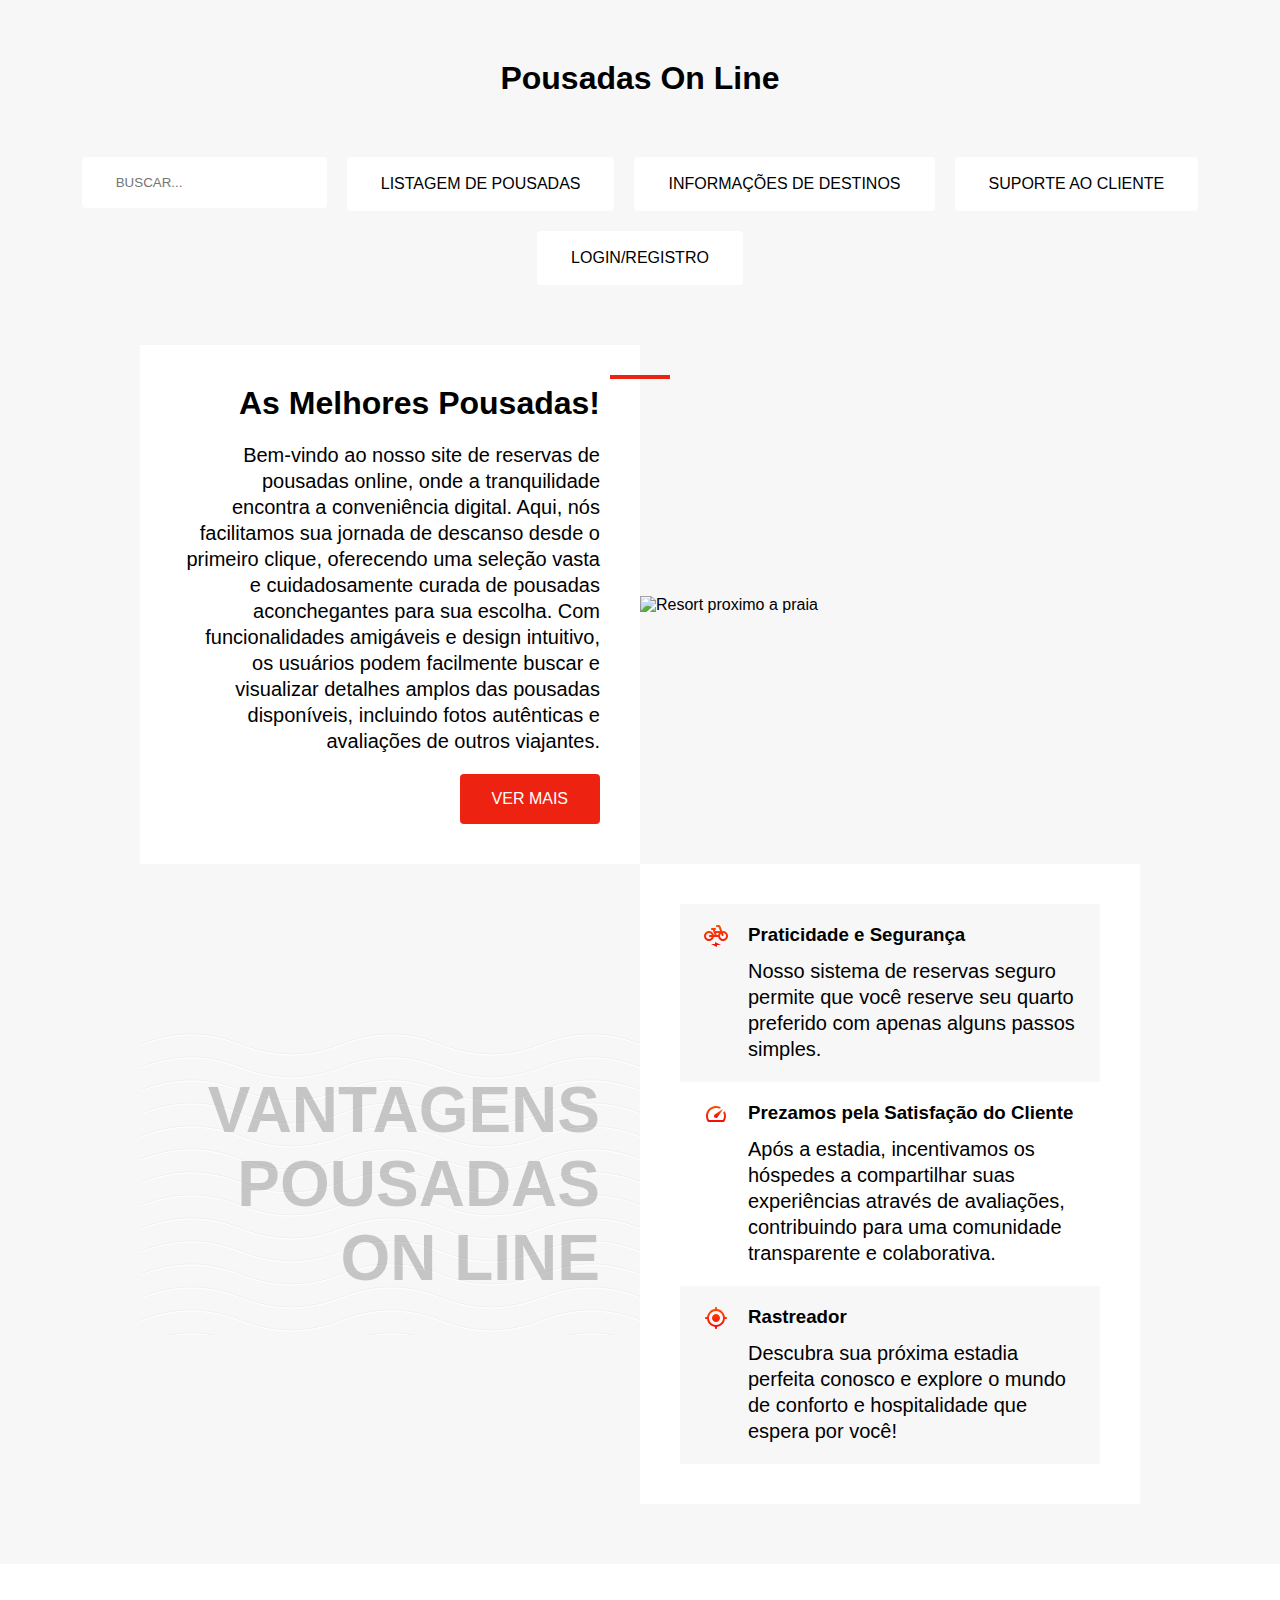
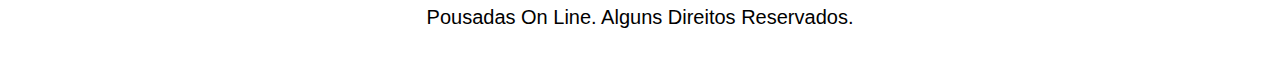
==== trabalho01/site-reserva-pousadas/index.html @ 9eda1145 "fim basico" ====
<!DOCTYPE html>
<html lang="en">
<head>
    <meta charset="UTF-8">
    <meta http-equiv="X-UA-Compatible" content="IE=edge">
    <meta name="viewport" content="width=device-width, initial-scale=1.0">
    <link rel="stylesheet" href="./style.css">
    <title>Pousadas On Line</title>
</head>
<body>
    
</body>
</html>

<body>
    <header class="header">
        <h1>Pousadas On Line</h1>

        <nav aria-label="primaria">
            <ul class="menu">
                <li style="display: block;"><input type="text" name="" id="busca" placeholder="Buscar..."></li>
                <li><a href="#">Listagem de Pousadas</a></li>
                <li><a href="#">Informações de Destinos</a></li>
                <li><a href="#">Suporte ao Cliente</a></li>
                <li><a href="#">Login/Registro</a></li>
            </ul>
        </nav>
    </header>

  <main>
    <article class="conteudo">
        <div class="introducao" aria-labelledby="label-introducao">

          <h1 id="label-introducao">As Melhores Pousadas!</h1>
          <p>Bem-vindo ao nosso site de reservas de pousadas online, onde a tranquilidade encontra a conveniência digital. Aqui, nós facilitamos sua jornada de descanso desde o primeiro clique, oferecendo uma seleção vasta e cuidadosamente curada de pousadas aconchegantes para sua escolha. Com funcionalidades amigáveis e design intuitivo, os usuários podem facilmente buscar e visualizar detalhes amplos das pousadas disponíveis, incluindo fotos autênticas e avaliações de outros viajantes.</p>
          <a class="botao" href="/">Ver Mais</a>
        </div>
        <img src="./img/resort_praia.jpg" alt="Resort proximo a praia">
    </article>

    <article class="conteudo" aria-labelledby="label-vantagens">
        <h2 class="subtitulo" id="label-vantagens">Vantagens Pousadas On Line</h2>
        <ul class="vantagens">
          <li class="vantagens-item">
            <img src="./img/eletrica.svg" alt="">
            <h3>Praticidade e Segurança</h3>
            <p>Nosso sistema de reservas seguro permite que você reserve seu quarto preferido com apenas alguns passos simples.</p>
          </li>
          <li class="vantagens-item">
            <img src="./img/velocidade.svg" alt="">
            <h3>Prezamos pela Satisfação do Cliente</h3>
            <p>Após a estadia, incentivamos os hóspedes a compartilhar suas experiências através de avaliações, contribuindo para uma comunidade transparente e colaborativa.</p>
          </li>
          <li class="vantagens-item">
            <img src="./img/rastreador.svg" alt="">
            <h3>Rastreador</h3>
            <p>Descubra sua próxima estadia perfeita conosco e explore o mundo de conforto e hospitalidade que espera por você!</p>
          </li>
        </ul>
    </article>
  </main>

  <footer class="rodape">
    <p>Pousadas On Line. Alguns Direitos Reservados.</p>
  </footer>
</body>

</html>
---- trabalho01/site-reserva-pousadas/style.css ----
body {
  font-family: Arial, Helvetica, sans-serif;
  margin: 0px;
  background: #f7f7f7;
  display: grid;
  gap: 60px;
  justify-items: center;
  margin-top: 60px;
}

img {
  max-width: 100%;
  display: block;
  align-self: center;
}

a {
  text-decoration: none;
}

ul{
    list-style: none;
    margin: 0px;
    padding: 0px; /* retirando as margens setadas automaticamente no ul */
}

p,
h1,
h2,
h3 {
  margin: 0px;
}

p {
  font-size: 1.25rem;
  line-height: 1.3;
}

.header{
    display: grid;
    justify-items: center;
    gap: 60px;
}

.menu {
  display: flex;
  flex-wrap: wrap;
  gap: 20px;
  justify-content: center;
}

.menu a {
    display: block;
  background: #ffffff;
  padding: 1rem 2rem;
  border-radius: 4px;
  color: #000000;
  text-transform: uppercase;
  border: 2px solid #ffffff;
}


.menu input {
    display: block;
  background: #ffffff;
  padding: 1rem 2rem;
  border-radius: 4px;
  color: #000000;
  text-transform: uppercase;
  border: 2px solid #ffffff;
}


/* para que a borda nao "salte" quando utilizar o hover adicionamos ela no elemento em questao (sem o hover) e colocamos na mesma cor do background original */
.menu a:hover{
    border: 2px solid #e21;
}

.conteudo {
  display: grid;
  grid-template-columns: 1fr 1fr;
  max-width: 1000px;
}

.introducao {
  background: #fff;
  padding: 40px;
  text-align: right;
  position: relative;
  display: grid;
  gap: 20px;
  align-content: center;
  justify-items: end;
}

.introducao h1{
    font-size: 2rem;
}

.introducao::before {
    content: "";
    width: 60px;
    height: 4px;
    background: #e21;
    position: absolute;
    top: 30px;
    right: -30px;
}

.botao {
  background: #e21;
  color: #fff;
  padding: 1rem 2rem;
  border-radius: 4px;
  text-transform: uppercase;
}

.botao:hover{
    background-color: #900;
}

.subtitulo {
  font-size: 4rem;
  text-transform: uppercase;
  color: rgba(0, 0, 0, 0.2);
  text-align: right;
  padding: 40px;
  align-self: center;
  background-image: url(img/onda.svg);
}

.vantagens {
  background: #fff;
  padding: 40px;
}

.vantagens-item {
  display: grid;
  grid-template-columns: auto 1fr;
  gap: 10px 20px;
  padding: 20px;
  border-left: 4px solid transparent;
}

.vantagens-item:nth-child(odd){
    background-color: #f7f7f7;
}

.vantagens-item:hover{
    border-left: 4px solid #e21;
}

.vantagens-item p {
  grid-column: 2;
}

.rodape {
  background: #fff;
  width: 100%;
  text-align: center;
  padding: 40px;
  box-sizing: border-box;
}

@media (max-width: 800px){
    .conteudo {
        grid-template-columns: 1fr;
      }

    .introducao::before {
        display: none;
    }

    .subtitulo {
        text-align: center;
      }
}

@media (max-width: 500px){
    .subtitulo{
        font-size: 1rem;
    }
}
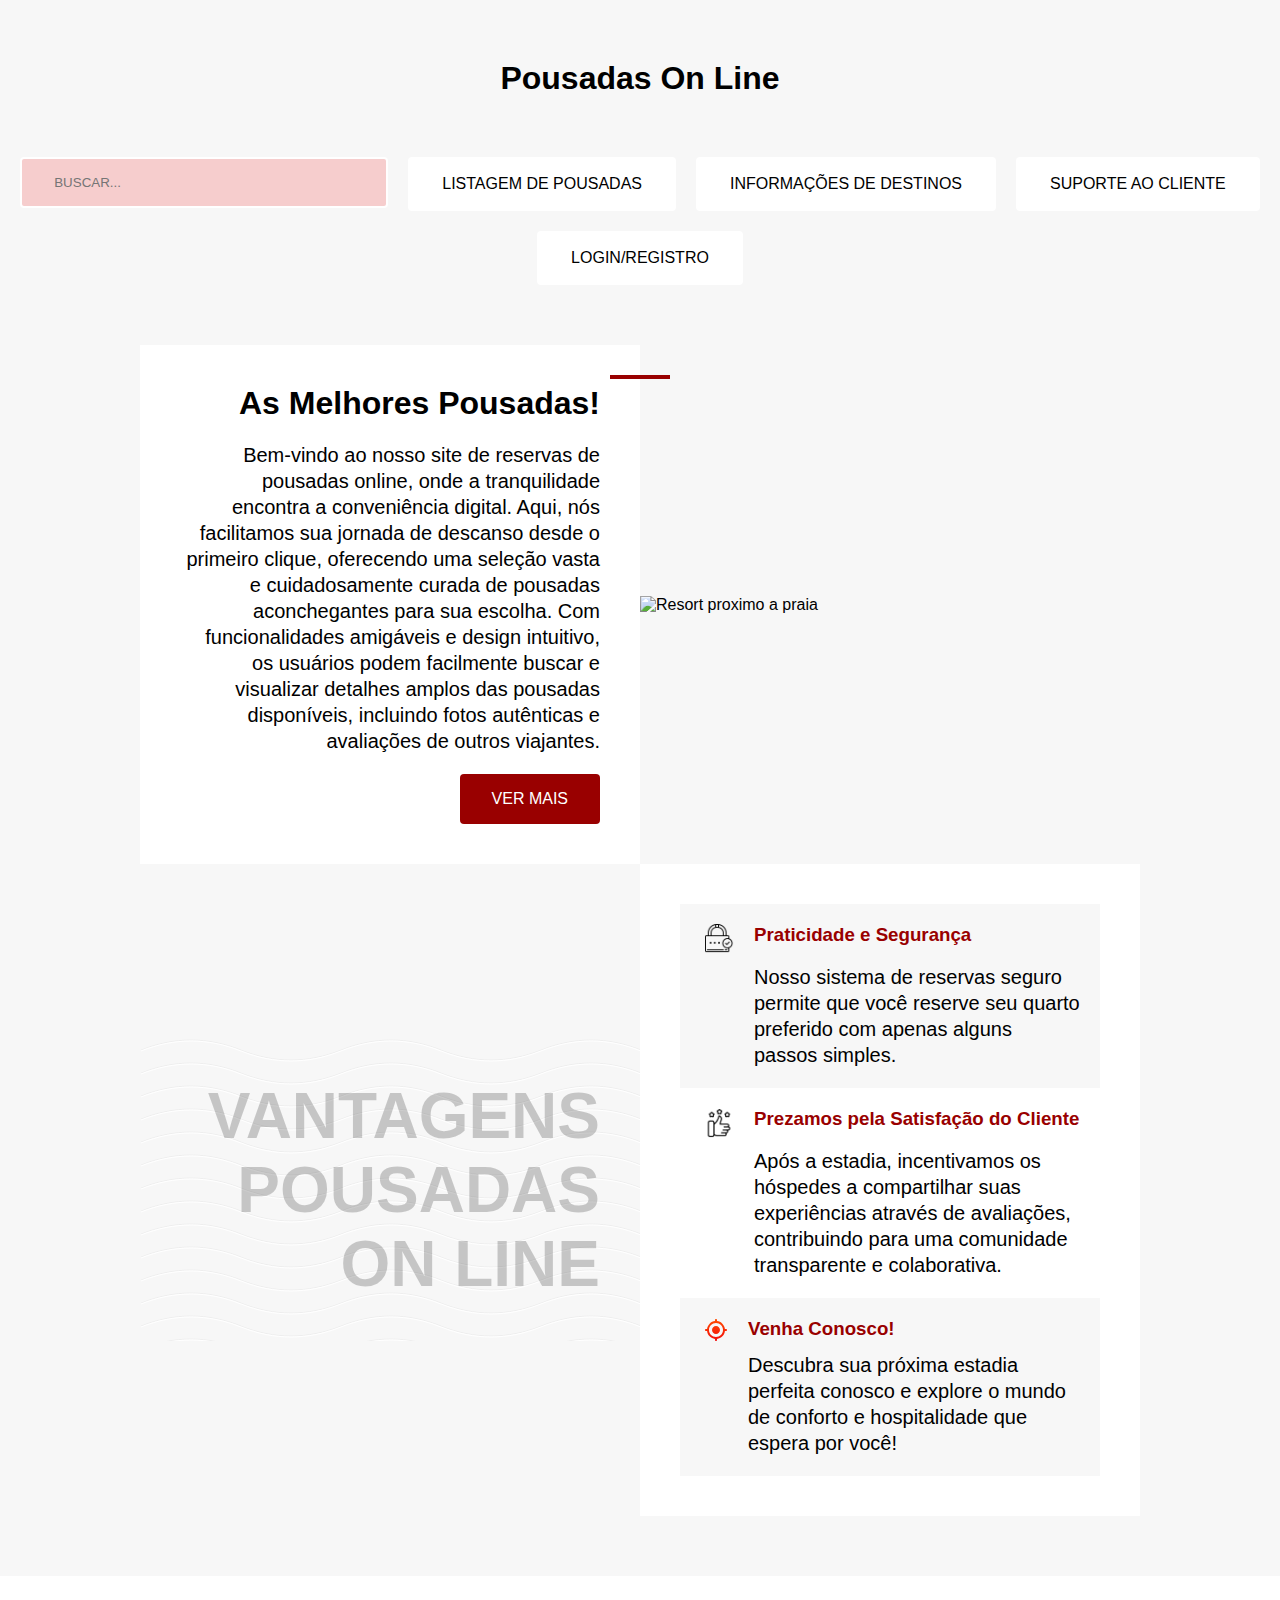
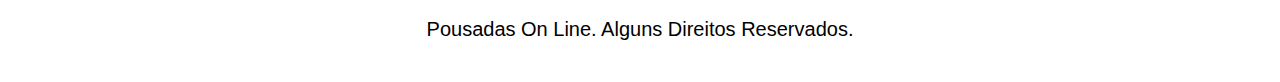
==== commit c86d8a18: "atualizacao" ====
--- a/trabalho01/site-reserva-pousadas/index.html
+++ b/trabalho01/site-reserva-pousadas/index.html
@@ -18,7 +18,7 @@
 
         <nav aria-label="primaria">
             <ul class="menu">
-                <li style="display: block;"><input type="text" name="" id="busca" placeholder="Buscar..."></li>
+                <li><input type="text" name="busca" id="busca" placeholder="Buscar..."></li>
                 <li><a href="#">Listagem de Pousadas</a></li>
                 <li><a href="#">Informações de Destinos</a></li>
                 <li><a href="#">Suporte ao Cliente</a></li>
@@ -42,18 +42,18 @@
         <h2 class="subtitulo" id="label-vantagens">Vantagens Pousadas On Line</h2>
         <ul class="vantagens">
           <li class="vantagens-item">
-            <img src="./img/eletrica.svg" alt="">
+            <img src="./img/icons8-security-64.png" alt="" width="30">
             <h3>Praticidade e Segurança</h3>
             <p>Nosso sistema de reservas seguro permite que você reserve seu quarto preferido com apenas alguns passos simples.</p>
           </li>
           <li class="vantagens-item">
-            <img src="./img/velocidade.svg" alt="">
+            <img src="./img/icons8-satisfaction-66.png" alt="" width="30">
             <h3>Prezamos pela Satisfação do Cliente</h3>
             <p>Após a estadia, incentivamos os hóspedes a compartilhar suas experiências através de avaliações, contribuindo para uma comunidade transparente e colaborativa.</p>
           </li>
           <li class="vantagens-item">
             <img src="./img/rastreador.svg" alt="">
-            <h3>Rastreador</h3>
+            <h3>Venha Conosco!</h3>
             <p>Descubra sua próxima estadia perfeita conosco e explore o mundo de conforto e hospitalidade que espera por você!</p>
           </li>
         </ul>
--- a/trabalho01/site-reserva-pousadas/style.css
+++ b/trabalho01/site-reserva-pousadas/style.css
@@ -62,7 +62,8 @@
 
 .menu input {
     display: block;
-  background: #ffffff;
+    width: 300px;
+  background: #f5b3b39d;
   padding: 1rem 2rem;
   border-radius: 4px;
   color: #000000;
@@ -101,14 +102,14 @@
     content: "";
     width: 60px;
     height: 4px;
-    background: #e21;
+    background: #900;
     position: absolute;
     top: 30px;
     right: -30px;
 }
 
 .botao {
-  background: #e21;
+  background: #900;
   color: #fff;
   padding: 1rem 2rem;
   border-radius: 4px;
@@ -116,7 +117,7 @@
 }
 
 .botao:hover{
-    background-color: #900;
+    background-color: #e21;
 }
 
 .subtitulo {
@@ -142,12 +143,16 @@
   border-left: 4px solid transparent;
 }
 
+.vantagens-item h3{
+    color: #900;
+}
+
 .vantagens-item:nth-child(odd){
     background-color: #f7f7f7;
 }
 
 .vantagens-item:hover{
-    border-left: 4px solid #e21;
+    border-left: 4px solid #900;
 }
 
 .vantagens-item p {
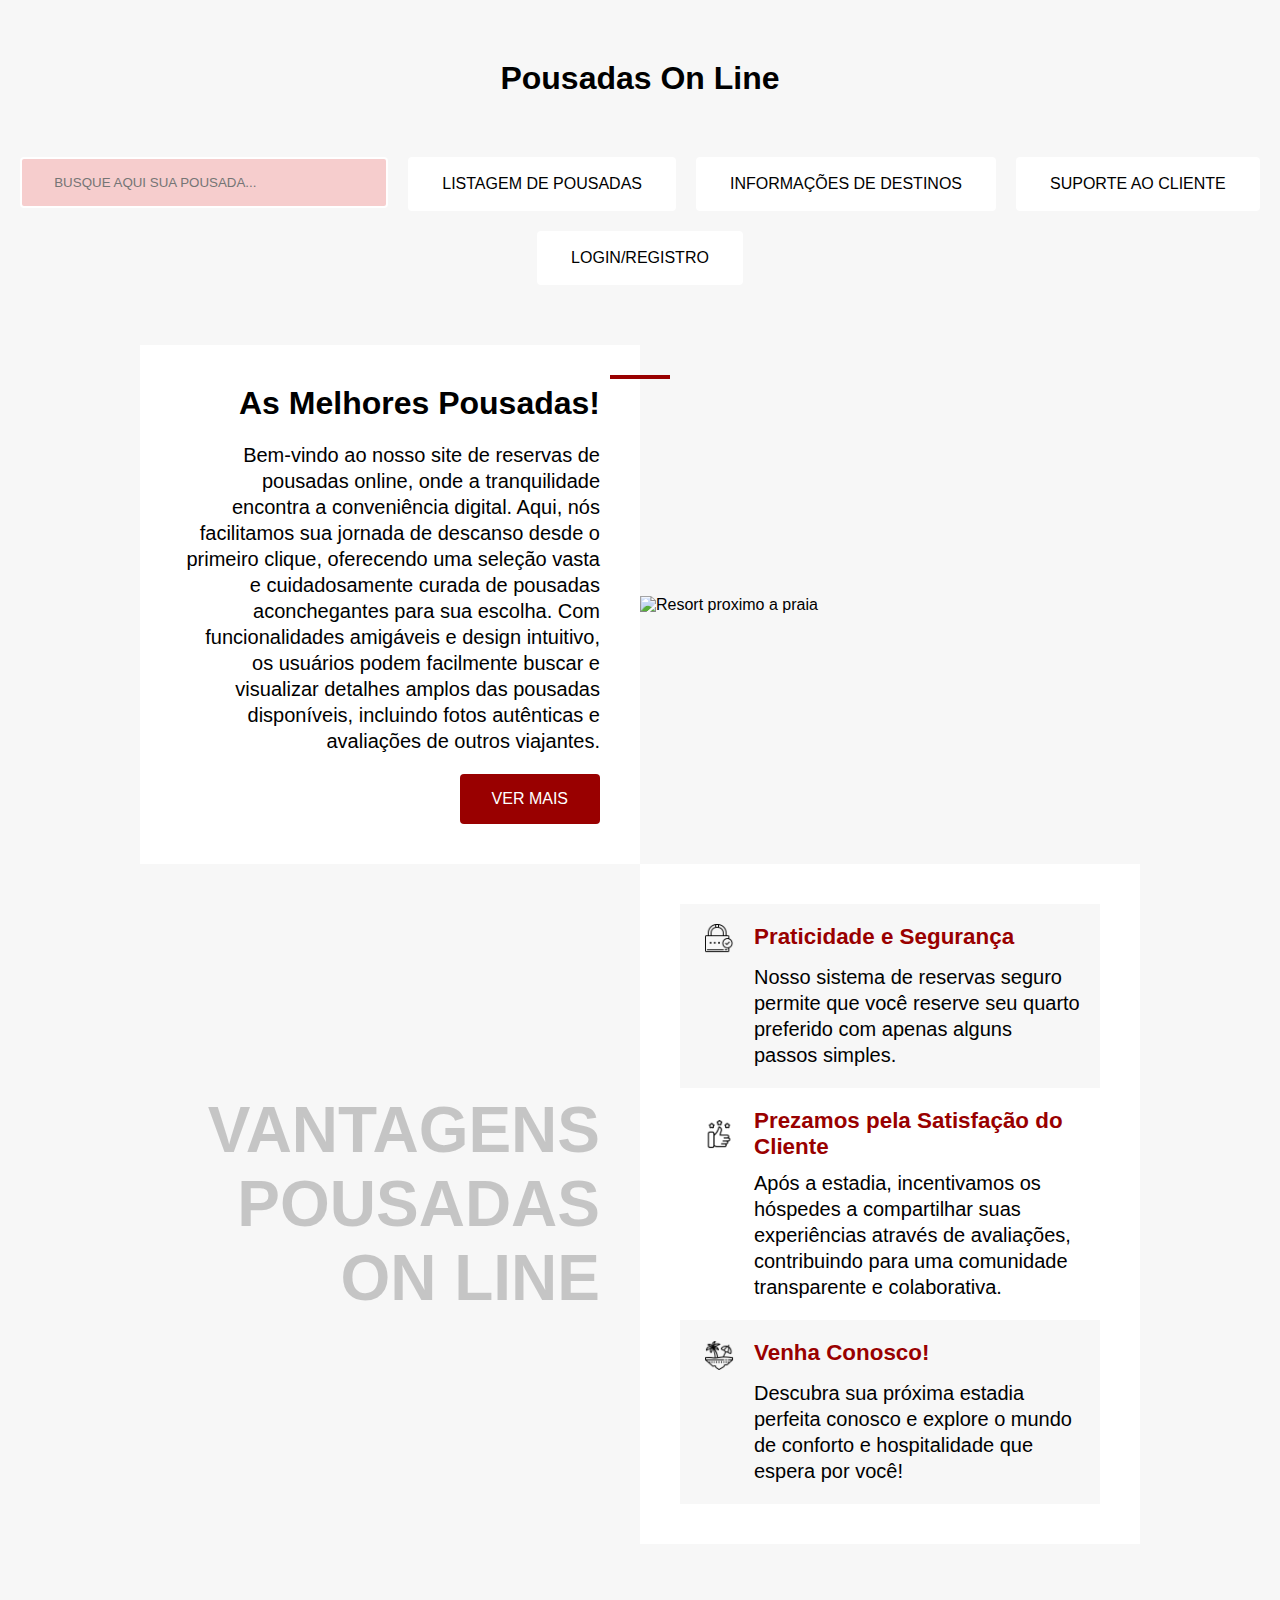
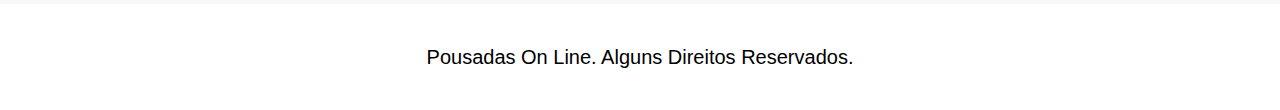
==== commit 2724eaec: "versao para apresentacao numero 1" ====
--- a/trabalho01/site-reserva-pousadas/index.html
+++ b/trabalho01/site-reserva-pousadas/index.html
@@ -4,7 +4,7 @@
     <meta charset="UTF-8">
     <meta http-equiv="X-UA-Compatible" content="IE=edge">
     <meta name="viewport" content="width=device-width, initial-scale=1.0">
-    <link rel="stylesheet" href="./style.css">
+    <link rel="stylesheet" href="./estilos/style.css">
     <title>Pousadas On Line</title>
 </head>
 <body>
@@ -18,7 +18,7 @@
 
         <nav aria-label="primaria">
             <ul class="menu">
-                <li><input type="text" name="busca" id="busca" placeholder="Buscar..."></li>
+                <li><input type="text" name="busca" id="busca" placeholder="Busque aqui sua pousada..."></li>
                 <li><a href="#">Listagem de Pousadas</a></li>
                 <li><a href="#">Informações de Destinos</a></li>
                 <li><a href="#">Suporte ao Cliente</a></li>
@@ -52,7 +52,7 @@
             <p>Após a estadia, incentivamos os hóspedes a compartilhar suas experiências através de avaliações, contribuindo para uma comunidade transparente e colaborativa.</p>
           </li>
           <li class="vantagens-item">
-            <img src="./img/rastreador.svg" alt="">
+            <img src="./img/icons8-floating-island-beach-64.png" alt="" width="30">
             <h3>Venha Conosco!</h3>
             <p>Descubra sua próxima estadia perfeita conosco e explore o mundo de conforto e hospitalidade que espera por você!</p>
           </li>
--- a/trabalho01/site-reserva-pousadas/estilos/style.css
+++ b/trabalho01/site-reserva-pousadas/estilos/style.css
@@ -0,0 +1,198 @@
+body {
+  font-family: Arial, Helvetica, sans-serif;
+  margin: 0px;
+  background: #f7f7f7;
+  display: grid;
+  gap: 60px;
+  justify-items: center;
+  margin-top: 60px;
+}
+
+img {
+  max-width: 100%;
+  display: block;
+  align-self: center;
+}
+
+a {
+  text-decoration: none;
+}
+
+ul{
+    list-style: none;
+    margin: 0px;
+    padding: 0px; /* retirando as margens setadas automaticamente no ul */
+}
+
+p,
+h1,
+h2,
+h3 {
+  margin: 0px;
+}
+
+p {
+  font-size: 1.25rem;
+  line-height: 1.3;
+}
+
+.header{
+    display: grid;
+    justify-items: center;
+    gap: 60px;
+}
+
+.menu {
+  display: flex;
+  flex-wrap: wrap;
+  gap: 20px;
+  justify-content: center;
+}
+
+.menu a {
+    display: block;
+  background: #ffffff;
+  padding: 1rem 2rem;
+  border-radius: 4px;
+  color: #000000;
+  text-transform: uppercase;
+  border: 2px solid #ffffff;
+}
+
+
+.menu input {
+    display: block;
+    width: 300px;
+  background: #f5b3b39d;
+  padding: 1rem 2rem;
+  border-radius: 4px;
+  color: #000000;
+  text-transform: uppercase;
+  border: 2px solid #ffffff;
+}
+
+
+/* para que a borda nao "salte" quando utilizar o hover adicionamos ela no elemento em questao (sem o hover) e colocamos na mesma cor do background original */
+.menu a:hover{
+    border: 2px solid #e21;
+}
+
+.conteudo {
+  display: grid;
+  grid-template-columns: 1fr 1fr;
+  max-width: 1000px;
+}
+
+.introducao {
+  background: #fff;
+  padding: 40px;
+  text-align: right;
+  position: relative;
+  display: grid;
+  gap: 20px;
+  align-content: center;
+  justify-items: end;
+}
+
+.introducao h1{
+    font-size: 2rem;
+}
+
+.introducao::before {
+    content: "";
+    width: 60px;
+    height: 4px;
+    background: #900;
+    position: absolute;
+    top: 30px;
+    right: -30px;
+}
+
+.botao {
+  background: #900;
+  color: #fff;
+  padding: 1rem 2rem;
+  border-radius: 4px;
+  text-transform: uppercase;
+}
+
+.botao:hover{
+    background-color: #e21;
+}
+
+.subtitulo {
+  font-size: 4rem;
+  text-transform: uppercase;
+  color: rgba(0, 0, 0, 0.2);
+  text-align: right;
+  padding: 40px;
+  align-self: center;
+  background-image: url(img/onda.svg);
+}
+
+.vantagens {
+  background: #fff;
+  padding: 40px;
+}
+
+.vantagens-item {
+  display: grid;
+  grid-template-columns: auto 1fr;
+  gap: 10px 20px;
+  padding: 20px;
+  border-left: 4px solid transparent;
+}
+
+.vantagens-item h3{
+    color: #900;
+    font-size: 1.4em;
+}
+
+.vantagens-item:nth-child(odd){
+    background-color: #f7f7f7;
+}
+
+.vantagens-item:hover{
+    border-left: 4px solid #900;
+}
+
+.vantagens-item p {
+  grid-column: 2;
+}
+
+.rodape {
+  background: #fff;
+  width: 100%;
+  text-align: center;
+  padding: 40px;
+  box-sizing: border-box;
+}
+
+@media (max-width: 800px){
+    .menu{
+        display: block;
+        text-align: center;
+    }
+
+    input{
+        text-align: center;
+    }
+    
+    .conteudo {
+        grid-template-columns: 1fr;
+      }
+
+    .introducao::before {
+        display: none;
+    }
+
+    .subtitulo {
+        text-align: center;
+      }
+}
+
+@media (max-width: 500px){
+    .subtitulo{
+        font-size: 1rem;
+    }
+}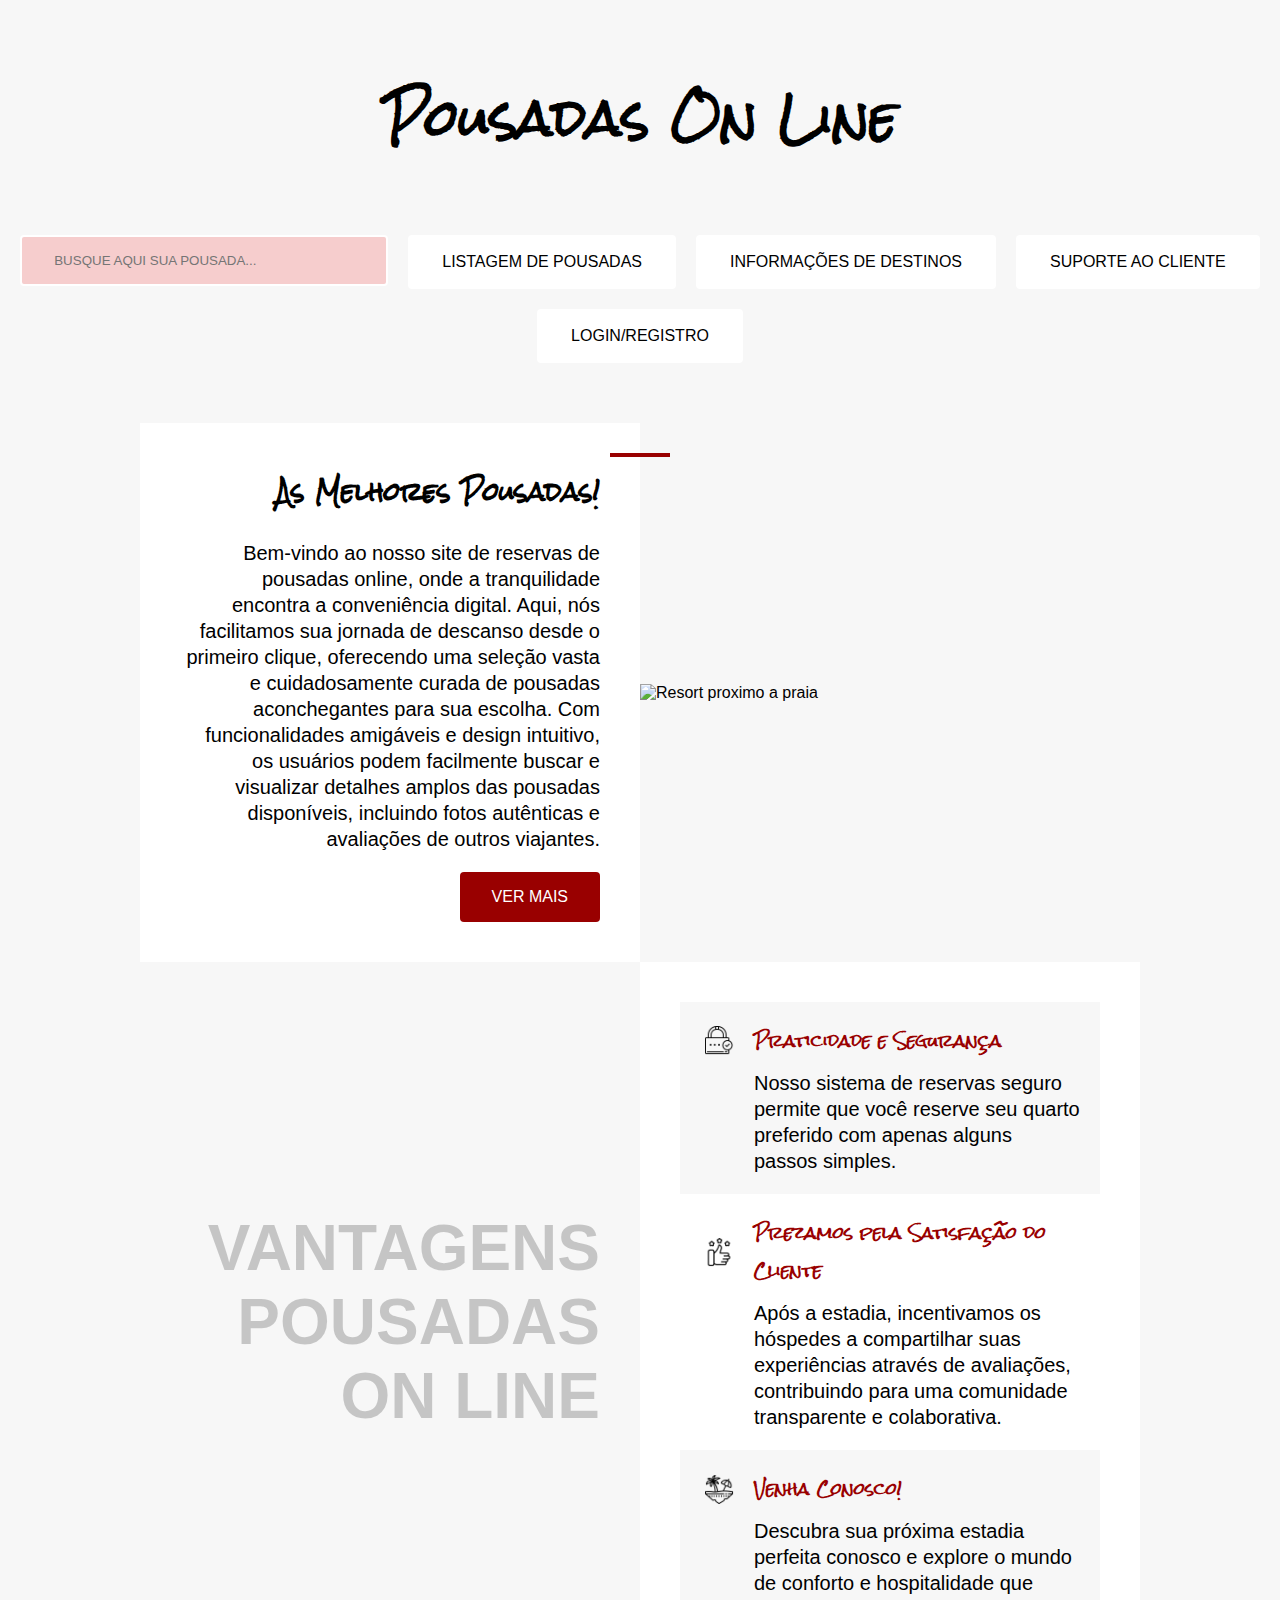
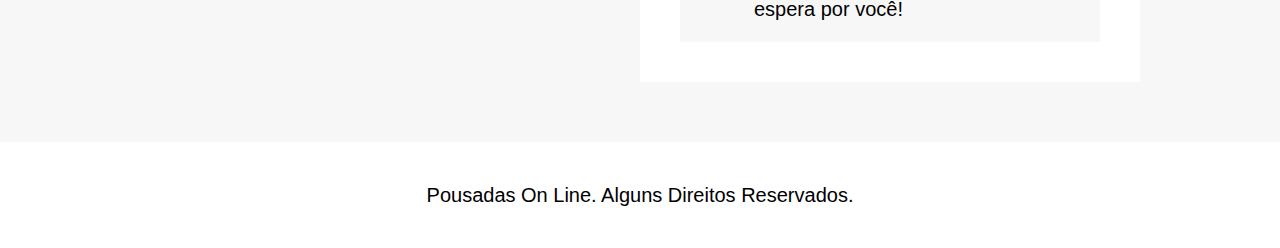
==== commit 57cfa0ce: "Update index.html" ====
--- a/trabalho01/site-reserva-pousadas/index.html
+++ b/trabalho01/site-reserva-pousadas/index.html
@@ -1,5 +1,5 @@
 <!DOCTYPE html>
-<html lang="en">
+<html lang="pt-br">
 <head>
     <meta charset="UTF-8">
     <meta http-equiv="X-UA-Compatible" content="IE=edge">
--- a/trabalho01/site-reserva-pousadas/estilos/style.css
+++ b/trabalho01/site-reserva-pousadas/estilos/style.css
@@ -1,3 +1,10 @@
+@charset "UTF-8";
+
+@font-face {
+    font-family: RockSalt;
+    src: url(../fonts/RockSalt-Regular.ttf);
+}
+
 body {
   font-family: Arial, Helvetica, sans-serif;
   margin: 0px;
@@ -40,6 +47,11 @@
     display: grid;
     justify-items: center;
     gap: 60px;
+}
+
+.header h1{
+    font-family: RockSalt;
+    font-size: 3rem;
 }
 
 .menu {
@@ -95,7 +107,8 @@
 }
 
 .introducao h1{
-    font-size: 2rem;
+    font-size: 1.5rem;
+    font-family: RockSalt;
 }
 
 .introducao::before {
@@ -145,7 +158,8 @@
 
 .vantagens-item h3{
     color: #900;
-    font-size: 1.4em;
+    font-size: 1em;
+    font-family: RockSalt;
 }
 
 .vantagens-item:nth-child(odd){
@@ -169,6 +183,9 @@
 }
 
 @media (max-width: 800px){
+    .header h1{
+        font-size: 2rem;
+    }
     .menu{
         display: block;
         text-align: center;
@@ -177,7 +194,7 @@
     input{
         text-align: center;
     }
-    
+
     .conteudo {
         grid-template-columns: 1fr;
       }
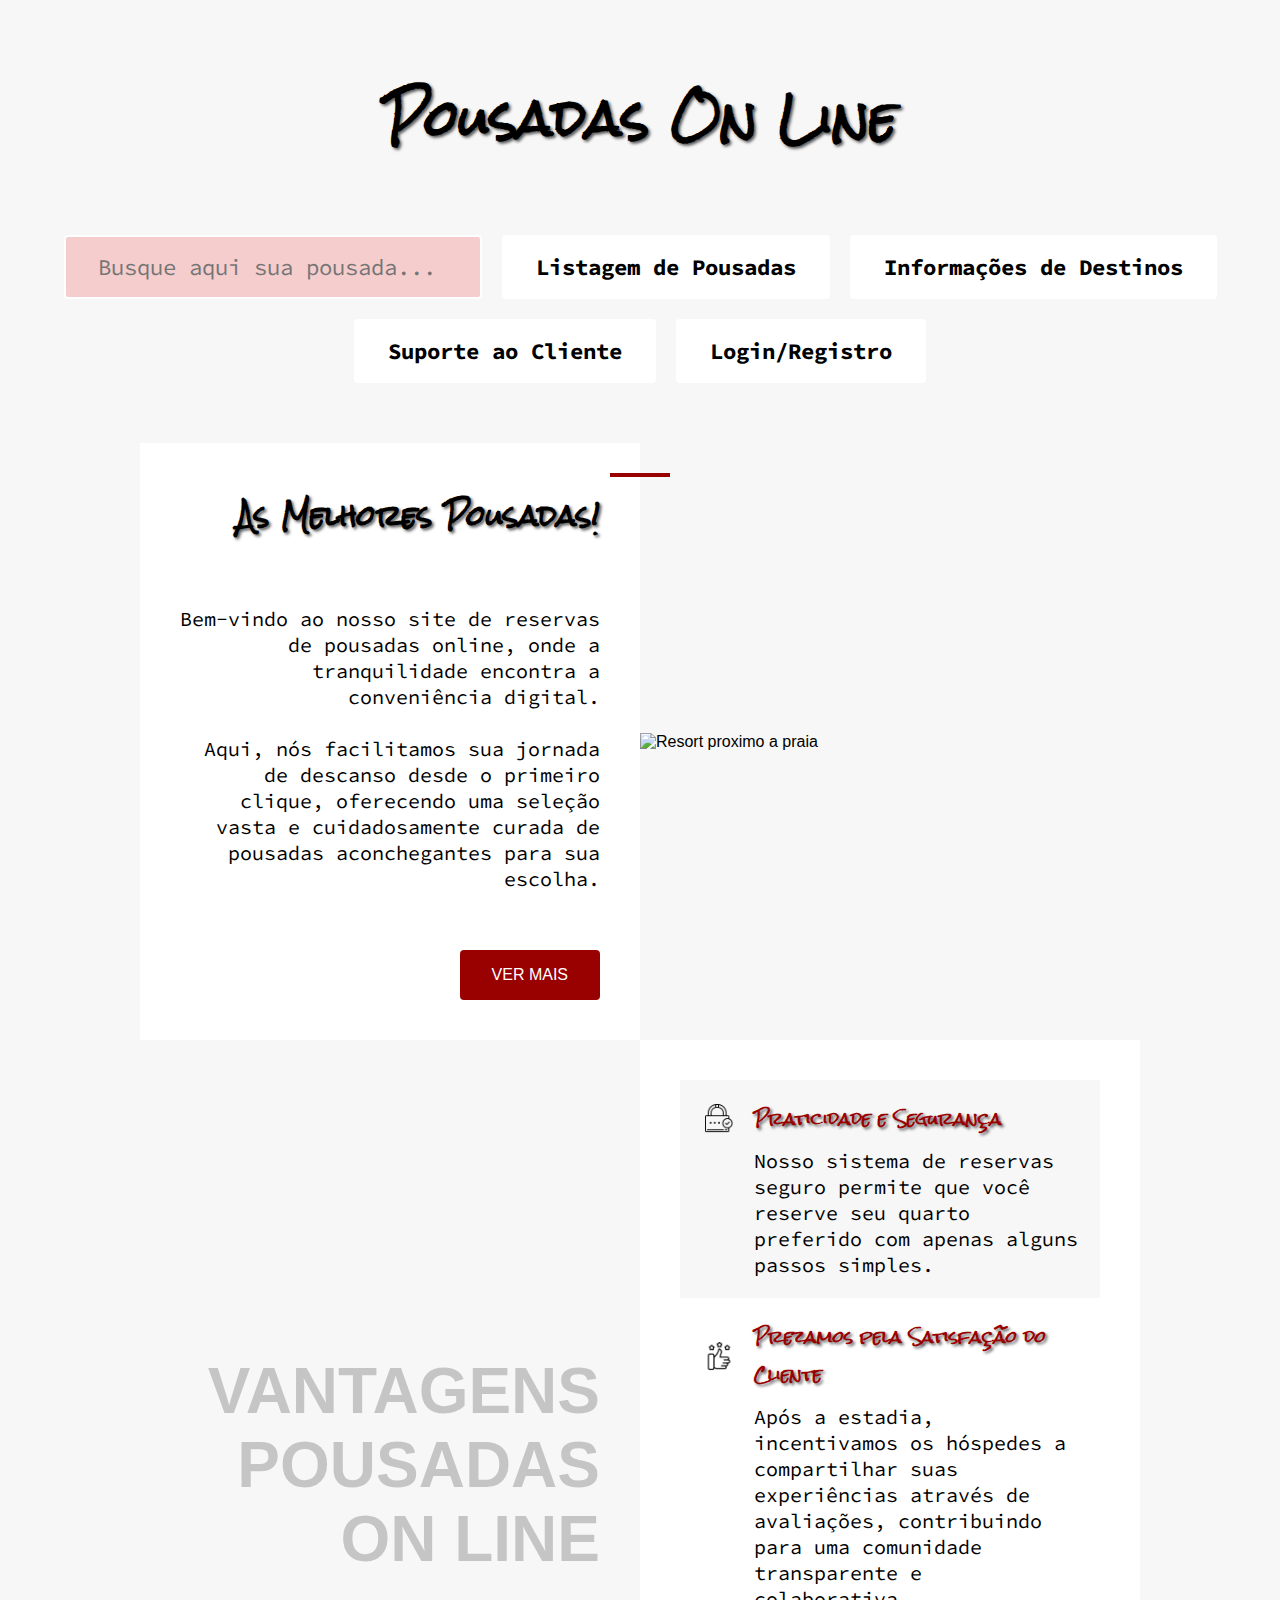
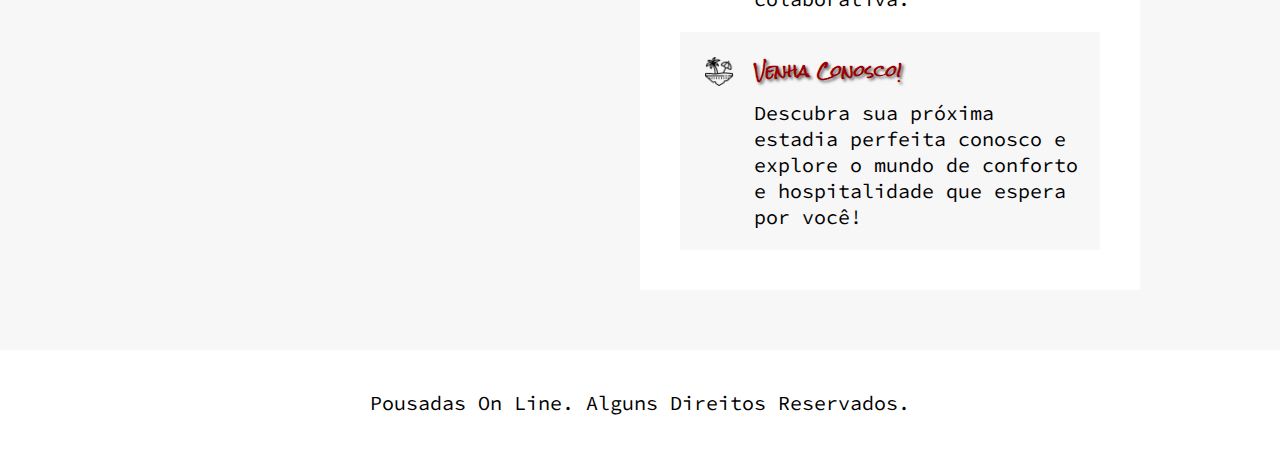
==== commit 76044334: "atualizacao site pousadas 1" ====
--- a/trabalho01/site-reserva-pousadas/index.html
+++ b/trabalho01/site-reserva-pousadas/index.html
@@ -31,8 +31,8 @@
     <article class="conteudo">
         <div class="introducao" aria-labelledby="label-introducao">
 
-          <h1 id="label-introducao">As Melhores Pousadas!</h1>
-          <p>Bem-vindo ao nosso site de reservas de pousadas online, onde a tranquilidade encontra a conveniência digital. Aqui, nós facilitamos sua jornada de descanso desde o primeiro clique, oferecendo uma seleção vasta e cuidadosamente curada de pousadas aconchegantes para sua escolha. Com funcionalidades amigáveis e design intuitivo, os usuários podem facilmente buscar e visualizar detalhes amplos das pousadas disponíveis, incluindo fotos autênticas e avaliações de outros viajantes.</p>
+          <h1 id="label-introducao">As Melhores Pousadas!</h1><br>
+          <p>Bem-vindo ao nosso site de reservas de pousadas online, onde a tranquilidade encontra a conveniência digital. <br><br>Aqui, nós facilitamos sua jornada de descanso desde o primeiro clique, oferecendo uma seleção vasta e cuidadosamente curada de pousadas aconchegantes para sua escolha.</p><br>
           <a class="botao" href="/">Ver Mais</a>
         </div>
         <img src="./img/resort_praia.jpg" alt="Resort proximo a praia">
--- a/trabalho01/site-reserva-pousadas/estilos/style.css
+++ b/trabalho01/site-reserva-pousadas/estilos/style.css
@@ -3,6 +3,11 @@
 @font-face {
     font-family: RockSalt;
     src: url(../fonts/RockSalt-Regular.ttf);
+}
+
+@font-face {
+    font-family: SourceCodePro;
+    src: url(../fonts/SourceCodePro-VariableFont_wght.ttf);
 }
 
 body {
@@ -41,6 +46,7 @@
 p {
   font-size: 1.25rem;
   line-height: 1.3;
+  font-family: SourceCodePro, Arial, Helvetica, sans-serif;
 }
 
 .header{
@@ -50,14 +56,16 @@
 }
 
 .header h1{
-    font-family: RockSalt;
+    font-family: RockSalt, Arial, Helvetica, sans-serif;
     font-size: 3rem;
+    text-shadow: 2px 2px 3px rgba(0, 0, 0, 0.637);
 }
 
 .menu {
   display: flex;
   flex-wrap: wrap;
   gap: 20px;
+  font-family: SourceCodePro, Arial, Helvetica, sans-serif;
   justify-content: center;
 }
 
@@ -65,28 +73,32 @@
     display: block;
   background: #ffffff;
   padding: 1rem 2rem;
+  font-size: 1.4rem;
   border-radius: 4px;
   color: #000000;
-  text-transform: uppercase;
+  font-weight: bold;
+  /* text-transform: uppercase; */
   border: 2px solid #ffffff;
 }
 
 
 .menu input {
     display: block;
-    width: 300px;
+    width: 350px;
   background: #f5b3b39d;
+  font-family: SourceCodePro, Arial, Helvetica, sans-serif;
   padding: 1rem 2rem;
+  font-size: 1.4rem;
   border-radius: 4px;
   color: #000000;
-  text-transform: uppercase;
+  /* text-transform: uppercase; */
   border: 2px solid #ffffff;
 }
 
 
 /* para que a borda nao "salte" quando utilizar o hover adicionamos ela no elemento em questao (sem o hover) e colocamos na mesma cor do background original */
 .menu a:hover{
-    border: 2px solid #e21;
+    border: 2px solid rgba(238, 35, 17, 0.459);
 }
 
 .conteudo {
@@ -107,8 +119,9 @@
 }
 
 .introducao h1{
-    font-size: 1.5rem;
+    font-size: 1.7rem;
     font-family: RockSalt;
+    text-shadow: 2px 2px 3px rgba(0, 0, 0, 0.637);
 }
 
 .introducao::before {
@@ -160,6 +173,7 @@
     color: #900;
     font-size: 1em;
     font-family: RockSalt;
+    text-shadow: 2px 2px 3px rgba(0, 0, 0, 0.637);
 }
 
 .vantagens-item:nth-child(odd){
@@ -167,7 +181,7 @@
 }
 
 .vantagens-item:hover{
-    border-left: 4px solid #900;
+    border-left: 4px solid rgba(238, 35, 17, 0.459);;
 }
 
 .vantagens-item p {
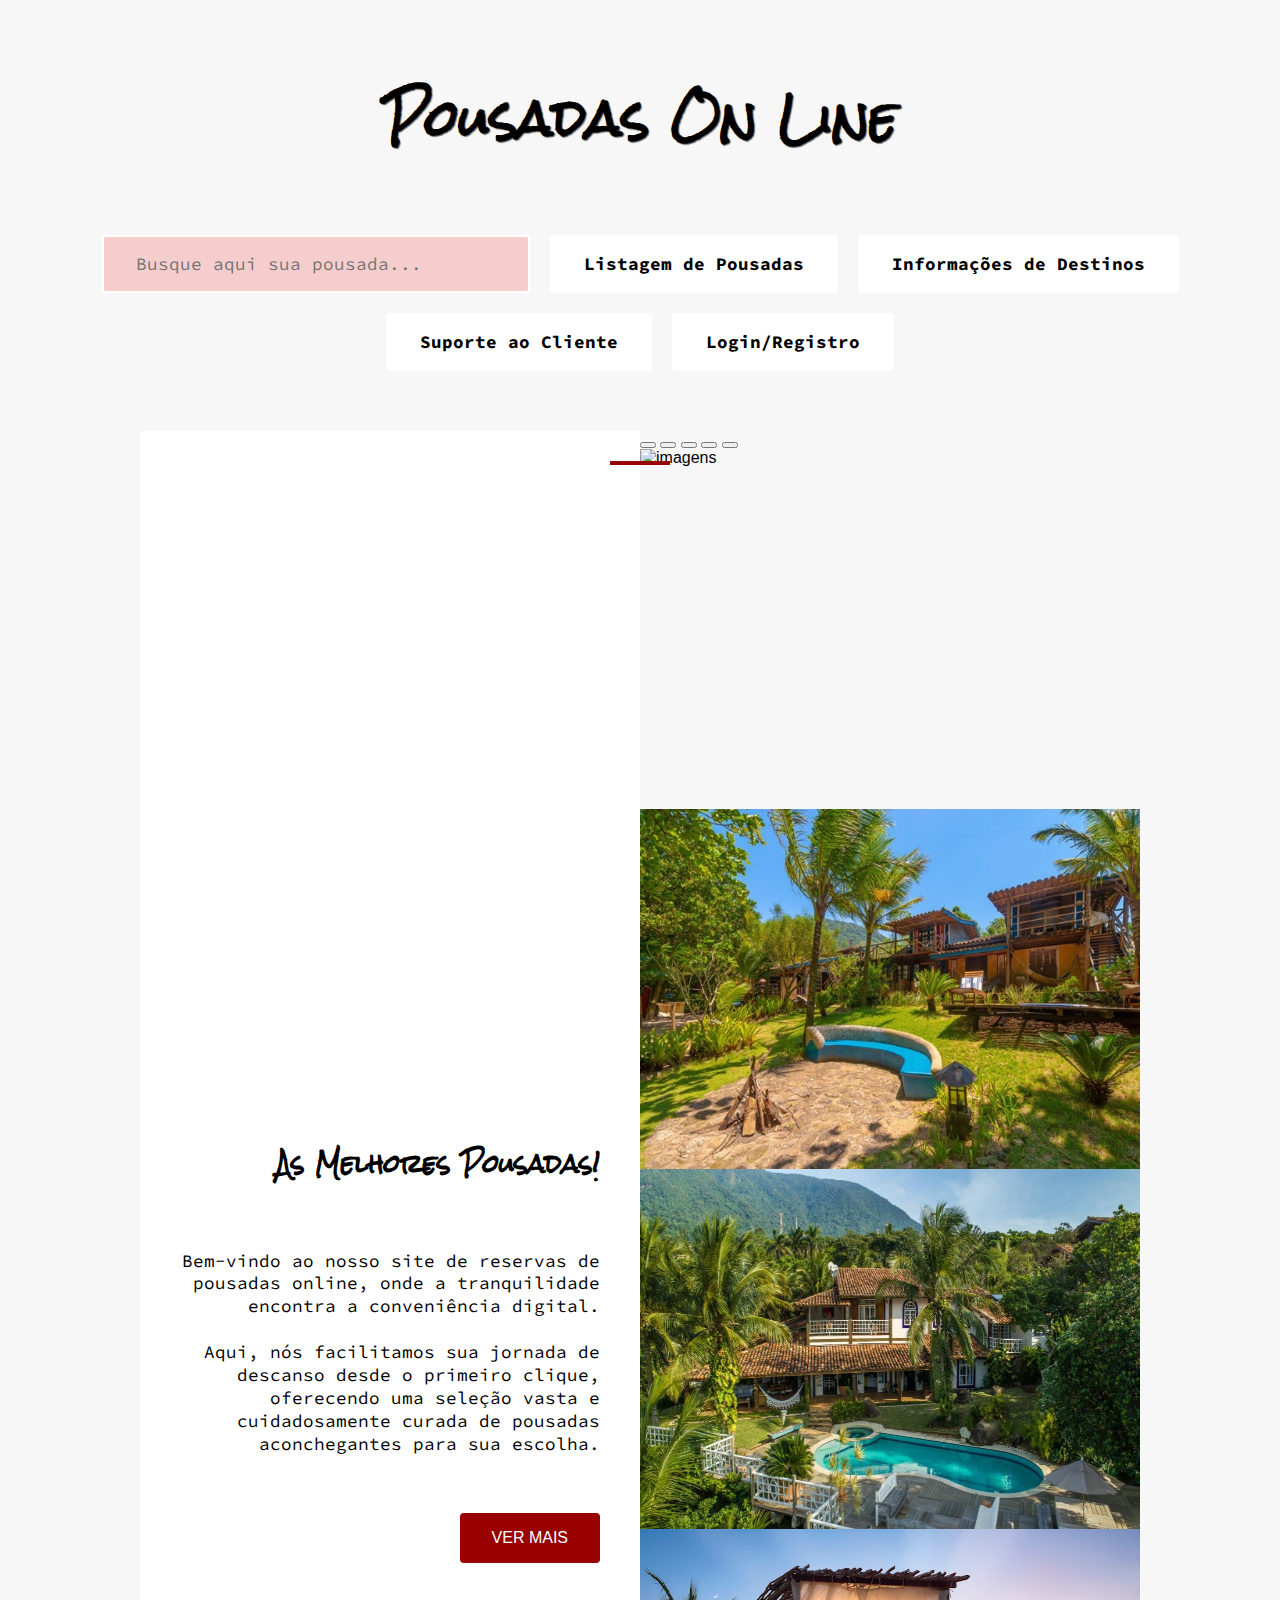
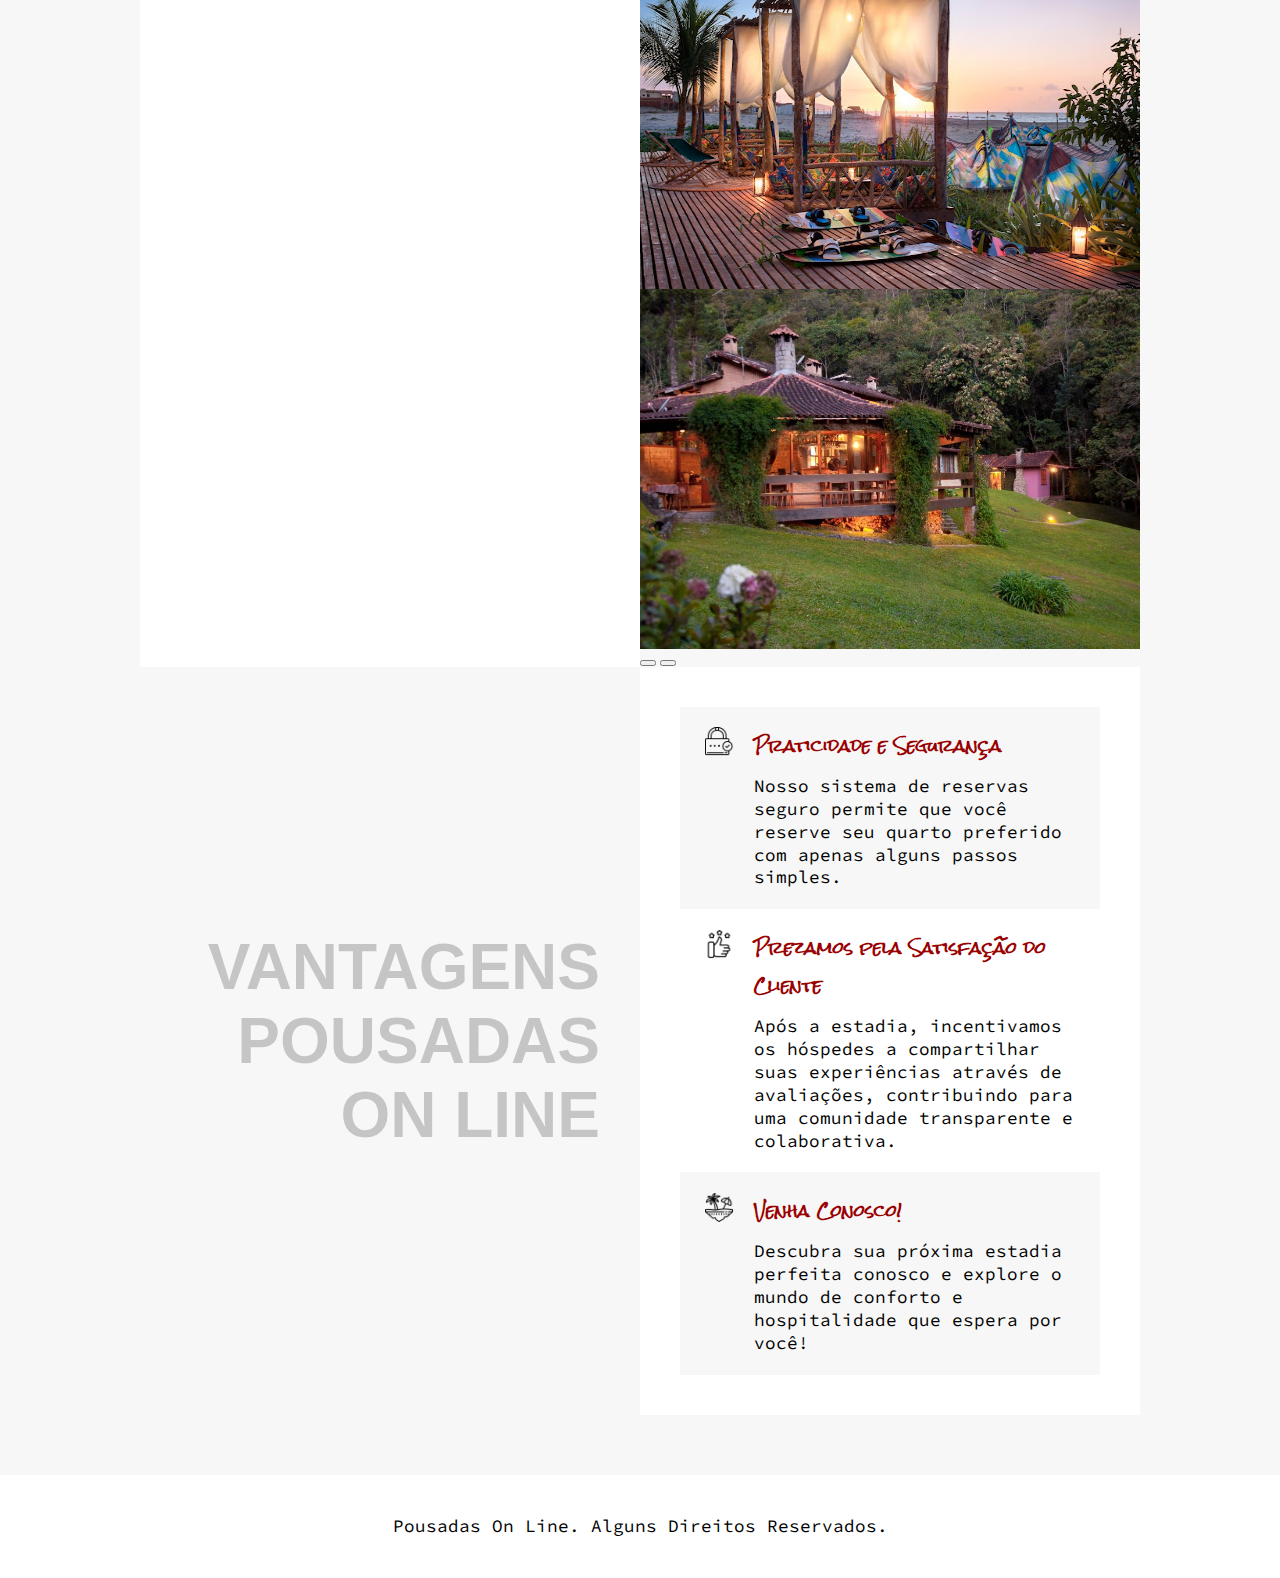
==== commit cba9c6a1: "alteracoes segunda entrega finalizada" ====
--- a/trabalho01/site-reserva-pousadas/index.html
+++ b/trabalho01/site-reserva-pousadas/index.html
@@ -4,6 +4,7 @@
     <meta charset="UTF-8">
     <meta http-equiv="X-UA-Compatible" content="IE=edge">
     <meta name="viewport" content="width=device-width, initial-scale=1.0">
+    <link href="https://cdn.jsdelivr.net/npm/bootstrap@5.2.0-beta1/dist/css/bootstrap.min.css" rel="stylesheet" integrity="sha384-0evHe/X+R7YkIZDRvuzKMRqM+OrBnVFBL6DOitfPri4tjfHxaWutUpFmBp4vmVor" crossorigin="anonymous">
     <link rel="stylesheet" href="./estilos/style.css">
     <title>Pousadas On Line</title>
 </head>
@@ -35,7 +36,43 @@
           <p>Bem-vindo ao nosso site de reservas de pousadas online, onde a tranquilidade encontra a conveniência digital. <br><br>Aqui, nós facilitamos sua jornada de descanso desde o primeiro clique, oferecendo uma seleção vasta e cuidadosamente curada de pousadas aconchegantes para sua escolha.</p><br>
           <a class="botao" href="/">Ver Mais</a>
         </div>
-        <img src="./img/resort_praia.jpg" alt="Resort proximo a praia">
+        <!-- <img src="./img/resort_praia.jpg" alt="Resort proximo a praia"> -->
+        <div id="banner" class="carousel slide" data-bs-ride="carousel">
+            <div id="indicadores" class="carousel-indicators">
+                <button type="button" data-bs-target="#banner" data-bs-slide-to="0" class="active"></button>
+                <button type="button" data-bs-target="#banner" data-bs-slide-to="1"></button>
+                <button type="button" data-bs-target="#banner" data-bs-slide-to="2"></button>
+                <button type="button" data-bs-target="#banner" data-bs-slide-to="3"></button>
+                <button type="button" data-bs-target="#banner" data-bs-slide-to="4"></button>
+            </div>
+        
+    
+            <div id="imagens" class="carousel-inner">
+                <div class="carousel-item active">
+                    <img src="img/resort_praia.jpg" alt="imagens" class="d-block w-100">
+                </div>
+                <div class="carousel-item">
+                    <img src="img/pousada_campo.jpg" alt="imagens" class="d-block w-100">
+                </div>
+                <div class="carousel-item">
+                    <img src="img/pousada_piscina.jpg" alt="imagens" class="d-block w-100">
+                </div>
+                <div class="carousel-item">
+                    <img src="img/pousada_praia.jpg" alt="imagens" class="d-block w-100">
+                </div>
+                <div class="carousel-item">
+                    <img src="img/pousada_serra.jpg" alt="imagens" class="d-block w-100">
+                </div>
+            </div>
+    
+            <button type="button" class="carousel-control-prev" data-bs-target="#banner" data-bs-slide="prev">
+                <span class="carousel-control-prev-icon"></span>
+            </button>
+            <button type="button" class="carousel-control-next" data-bs-target="#banner" data-bs-slide="next">
+                <span class="carousel-control-next-icon"></span>
+            </button>
+    
+        </div>
     </article>
 
     <article class="conteudo" aria-labelledby="label-vantagens">
@@ -65,4 +102,15 @@
   </footer>
 </body>
 
+<!-- Optional JavaScript; choose one of the two! -->
+
+    <!-- Option 1: Bootstrap Bundle with Popper -->
+    <script src="https://cdn.jsdelivr.net/npm/bootstrap@5.2.0-beta1/dist/js/bootstrap.bundle.min.js" integrity="sha384-pprn3073KE6tl6bjs2QrFaJGz5/SUsLqktiwsUTF55Jfv3qYSDhgCecCxMW52nD2" crossorigin="anonymous"></script>
+
+    <!-- Option 2: Separate Popper and Bootstrap JS -->
+    
+    <!-- <script src="https://cdn.jsdelivr.net/npm/@popperjs/core@2.11.5/dist/umd/popper.min.js" integrity="sha384-Xe+8cL9oJa6tN/veChSP7q+mnSPaj5Bcu9mPX5F5xIGE0DVittaqT5lorf0EI7Vk" crossorigin="anonymous"></script> -->
+    <!-- <script src="https://cdn.jsdelivr.net/npm/bootstrap@5.2.0-beta1/dist/js/bootstrap.min.js" integrity="sha384-kjU+l4N0Yf4ZOJErLsIcvOU2qSb74wXpOhqTvwVx3OElZRweTnQ6d31fXEoRD1Jy" crossorigin="anonymous"></script> -->
+    
+
 </html>--- a/trabalho01/site-reserva-pousadas/estilos/style.css
+++ b/trabalho01/site-reserva-pousadas/estilos/style.css
@@ -20,10 +20,17 @@
   margin-top: 60px;
 }
 
-img {
+div#imagens img {
   max-width: 100%;
   display: block;
   align-self: center;
+  height: 360px;
+} 
+
+div#banner {
+    max-width: 100%;
+    display: block;
+    align-self: center;
 }
 
 a {
@@ -44,7 +51,7 @@
 }
 
 p {
-  font-size: 1.25rem;
+  font-size: 1.1rem;
   line-height: 1.3;
   font-family: SourceCodePro, Arial, Helvetica, sans-serif;
 }
@@ -58,7 +65,8 @@
 .header h1{
     font-family: RockSalt, Arial, Helvetica, sans-serif;
     font-size: 3rem;
-    text-shadow: 2px 2px 3px rgba(0, 0, 0, 0.637);
+    font-weight: bold;
+    text-shadow: 1px 1px 1px rgba(0, 0, 0, 0.637);
 }
 
 .menu {
@@ -73,7 +81,7 @@
     display: block;
   background: #ffffff;
   padding: 1rem 2rem;
-  font-size: 1.4rem;
+  font-size: 1.1rem;
   border-radius: 4px;
   color: #000000;
   font-weight: bold;
@@ -84,11 +92,11 @@
 
 .menu input {
     display: block;
-    width: 350px;
+    width: 360px;
   background: #f5b3b39d;
   font-family: SourceCodePro, Arial, Helvetica, sans-serif;
   padding: 1rem 2rem;
-  font-size: 1.4rem;
+  font-size: 1.1rem;
   border-radius: 4px;
   color: #000000;
   /* text-transform: uppercase; */
@@ -119,9 +127,10 @@
 }
 
 .introducao h1{
-    font-size: 1.7rem;
+    font-size: 1.5rem;
+    font-weight: bold;
     font-family: RockSalt;
-    text-shadow: 2px 2px 3px rgba(0, 0, 0, 0.637);
+    /* text-shadow: 2px 2px 3px rgba(0, 0, 0, 0.637); */
 }
 
 .introducao::before {
@@ -172,8 +181,9 @@
 .vantagens-item h3{
     color: #900;
     font-size: 1em;
+    font-weight: bold;
     font-family: RockSalt;
-    text-shadow: 2px 2px 3px rgba(0, 0, 0, 0.637);
+    /* text-shadow: 2px 2px 3px rgba(0, 0, 0, 0.637); */
 }
 
 .vantagens-item:nth-child(odd){
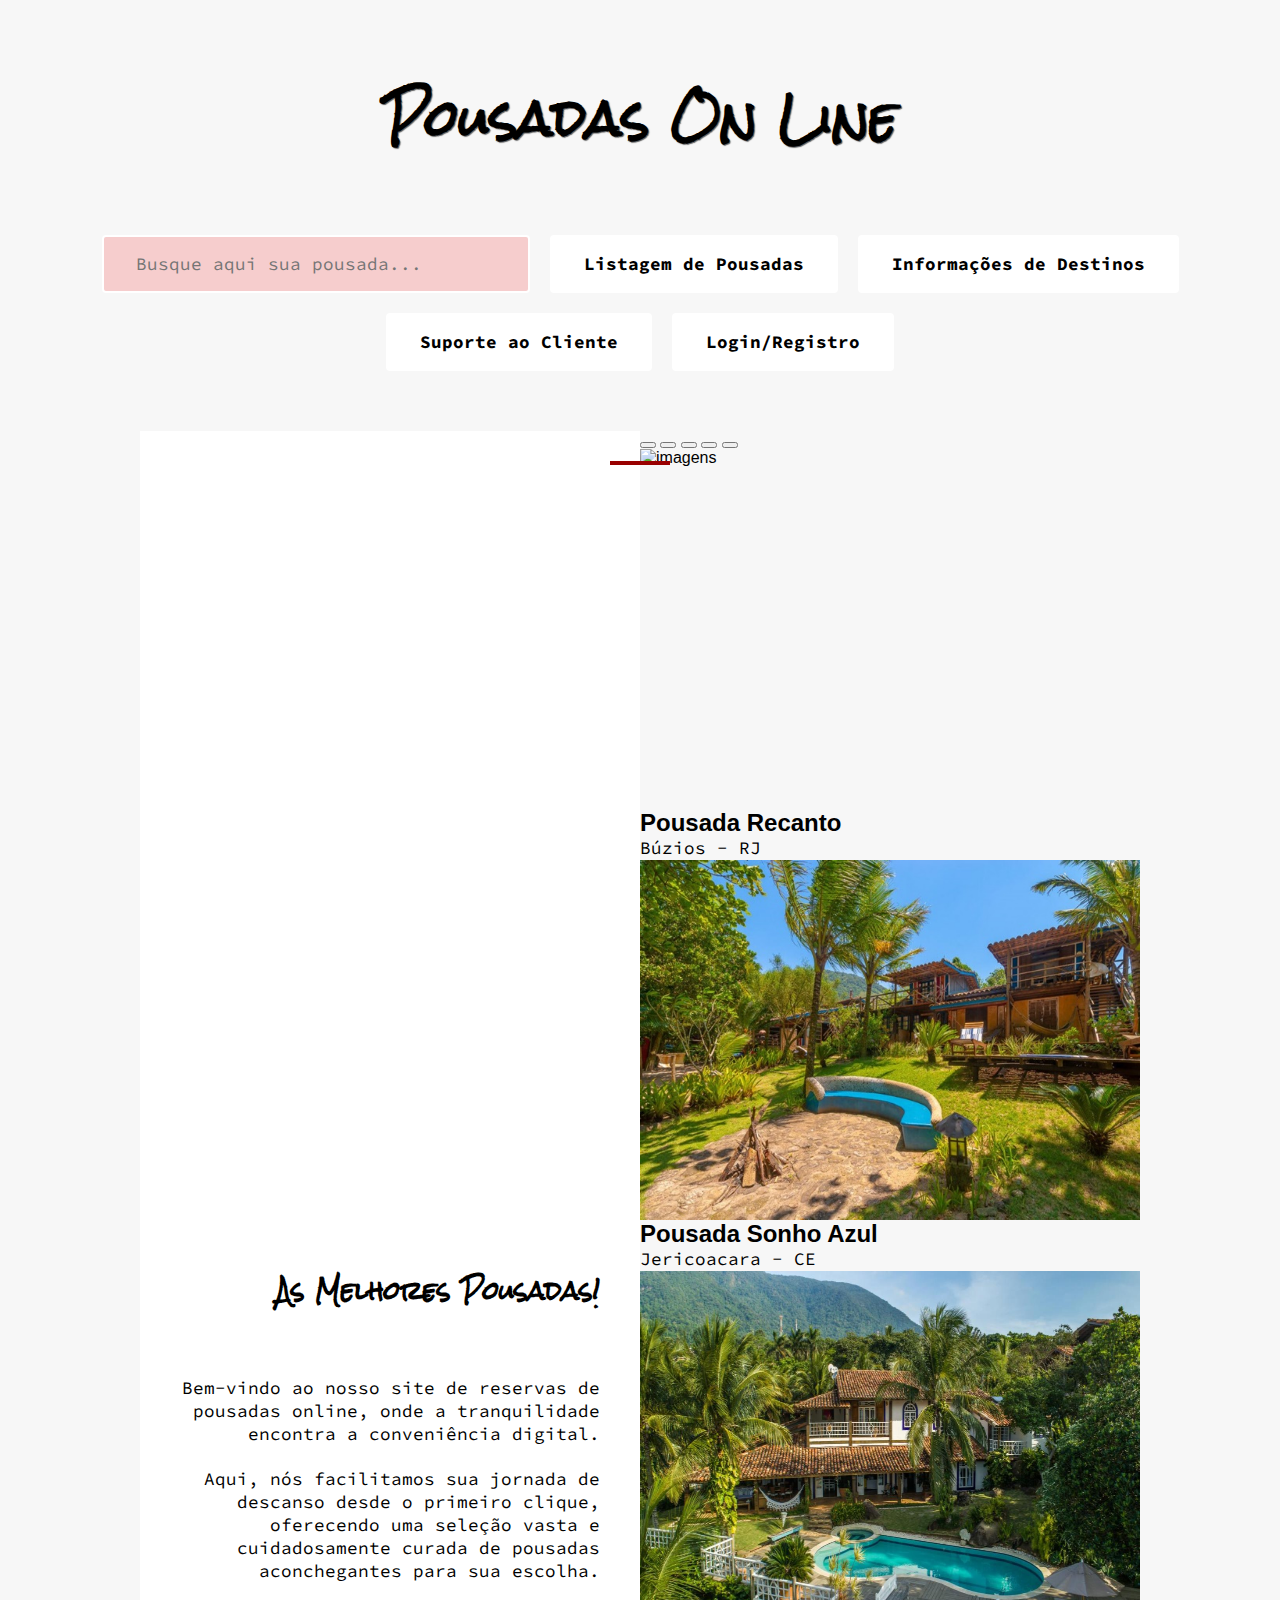
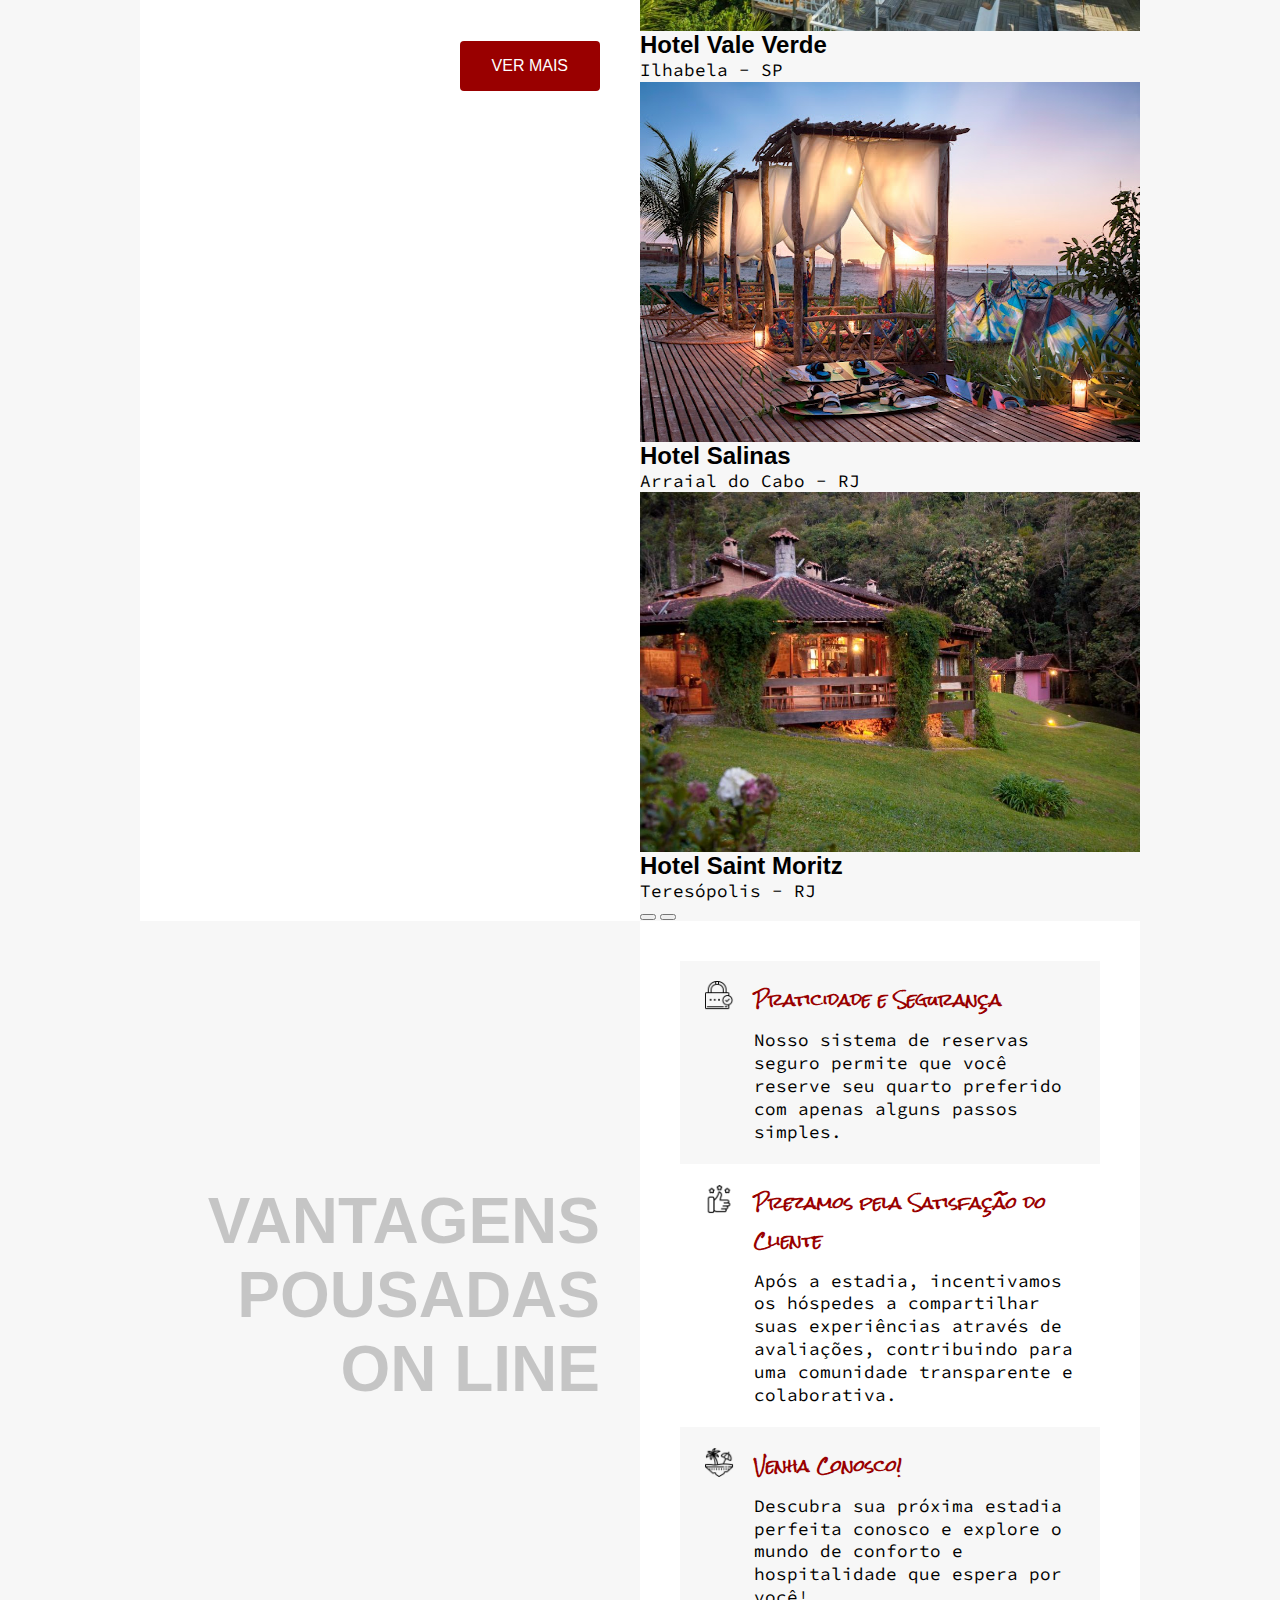
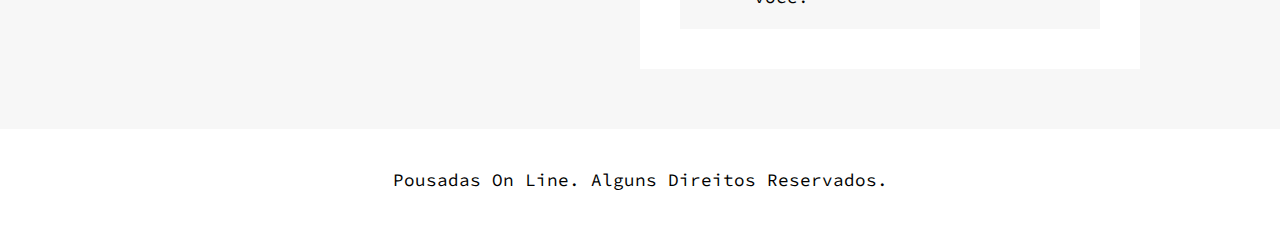
==== commit 28900c99: "inclusao detalhes escritos carousel" ====
--- a/trabalho01/site-reserva-pousadas/index.html
+++ b/trabalho01/site-reserva-pousadas/index.html
@@ -50,18 +50,38 @@
             <div id="imagens" class="carousel-inner">
                 <div class="carousel-item active">
                     <img src="img/resort_praia.jpg" alt="imagens" class="d-block w-100">
+                    <div class="carousel-caption">
+                        <h2>Pousada Recanto</h2>
+                        <p>Búzios - RJ</p>
+                    </div>
                 </div>
                 <div class="carousel-item">
                     <img src="img/pousada_campo.jpg" alt="imagens" class="d-block w-100">
+                    <div class="carousel-caption">
+                        <h2>Pousada Sonho Azul</h2>
+                        <p>Jericoacara - CE</p>
+                    </div>
                 </div>
                 <div class="carousel-item">
                     <img src="img/pousada_piscina.jpg" alt="imagens" class="d-block w-100">
+                    <div class="carousel-caption">
+                        <h2>Hotel Vale Verde</h2>
+                        <p>Ilhabela - SP</p>
+                    </div>
                 </div>
                 <div class="carousel-item">
                     <img src="img/pousada_praia.jpg" alt="imagens" class="d-block w-100">
+                    <div class="carousel-caption">
+                        <h2>Hotel Salinas</h2>
+                        <p>Arraial do Cabo - RJ</p>
+                    </div>
                 </div>
                 <div class="carousel-item">
                     <img src="img/pousada_serra.jpg" alt="imagens" class="d-block w-100">
+                    <div class="carousel-caption">
+                        <h2>Hotel Saint Moritz</h2>
+                        <p>Teresópolis - RJ</p>
+                    </div>
                 </div>
             </div>
     
--- a/trabalho01/site-reserva-pousadas/estilos/style.css
+++ b/trabalho01/site-reserva-pousadas/estilos/style.css
@@ -143,6 +143,8 @@
     right: -30px;
 }
 
+
+
 .botao {
   background: #900;
   color: #fff;
@@ -153,6 +155,7 @@
 
 .botao:hover{
     background-color: #e21;
+    color: #fff;
 }
 
 .subtitulo {
